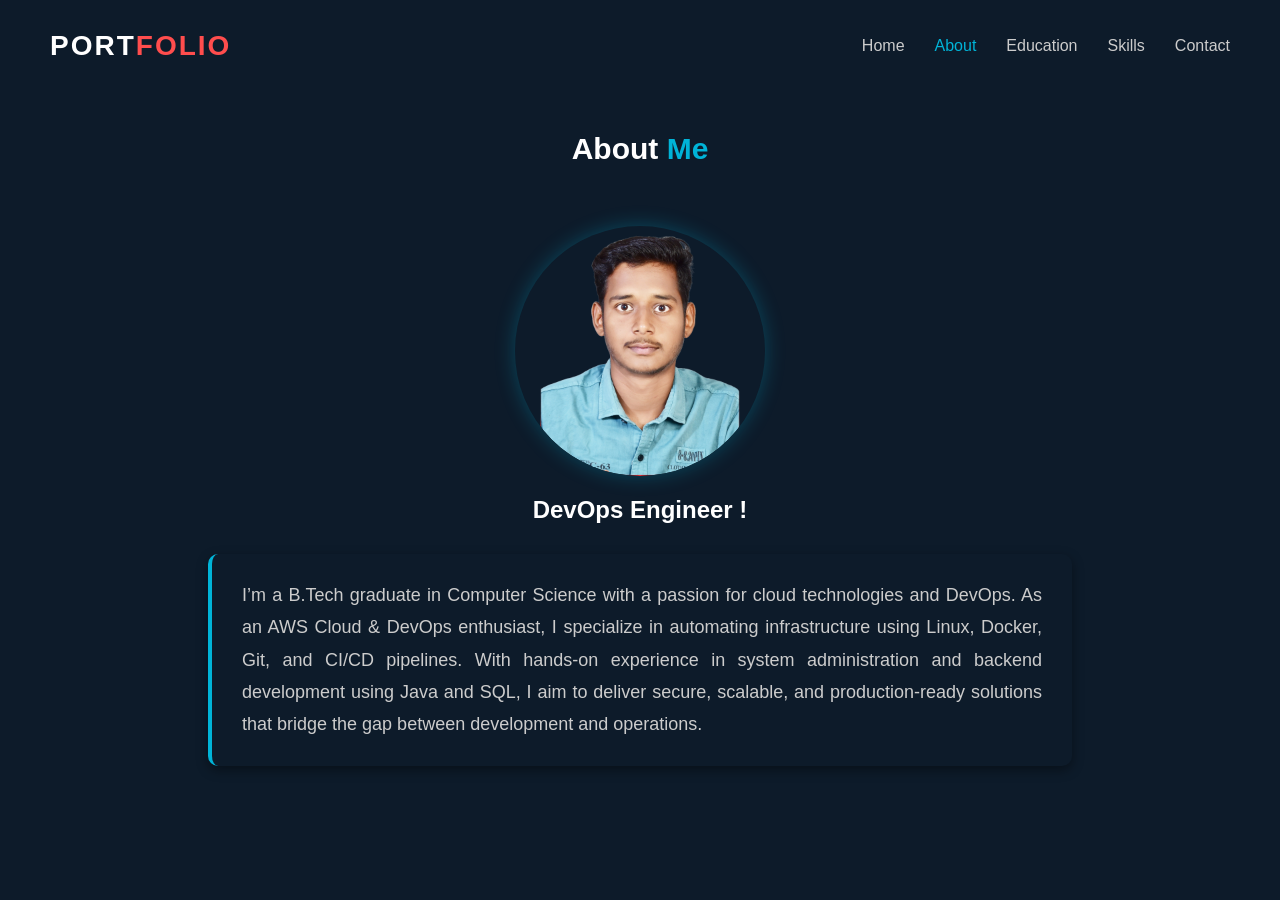
==== about.html @ 39f4a014 "added all file" ====
<!DOCTYPE html>
<html lang="en">

<head>
  <meta charset="UTF-8" />
  <meta name="viewport" content="width=device-width, initial-scale=1.0" />
  <title>About - Gaurav Pawar</title>
  <link rel="stylesheet" href="about.css" />
</head>

<body>
  <header>
    
    <div class="logo">
      <span class="white-text">PORT</span><span class="red-text">FOLIO</span>
    </div>

    <nav>
      <ul>
        <li><a href="index.html">Home</a></li>
        <li><a href="about.html" class="active">About</a></li>
        <li><a href="education.html">Education</a></li>
        <li><a href="skills.html">Skills</a></li>
        <li><a href="contact.html">Contact</a></li>
      </ul>
    </nav>
  </header>
  <main>
    <section class="hero">
      <div class="content">
        <h1><span class="about-word">About</span> <span class="me-word">Me</span></h1>

        <div class="image-container">
          <div class="image">
            <img src="assests/profile.png.png" alt="Profile" />
          </div>
        </div>

        <h2>DevOps Engineer !</h2>

        <p class="intro-summary">I’m a B.Tech graduate in Computer Science with a passion for cloud technologies and DevOps. As an AWS Cloud &
          DevOps enthusiast, I specialize in automating infrastructure using
          Linux, Docker, Git, and CI/CD pipelines. With hands-on experience in system administration and backend
          development using Java and SQL, I aim to deliver secure, scalable, and production-ready
          solutions that bridge the gap between development and operations.
        </p>

      </div>
    </section>
  </main>
  <script src="script.js"></script>
</body>

</html>
---- about.css ----
/* About.css */

/* General reset and background */
body {
  margin: 0;
  padding: 0;
  font-family: 'Segoe UI', Tahoma, Geneva, Verdana, sans-serif;
  background-color: #0d1b2a;
  color: #fff;
}

/* Header section */
header {
  display: flex;
  justify-content: space-between;
  align-items: center;
  padding: 30px 50px;
  background-color: #0d1b2a;
  position: sticky;
  top: 0; 
  z-index: 1000;
  /* box-shadow: 0 1px 6px rgba(0, 0, 0, 0.5);  */
}

.logo {
  font-size: 28px;
  font-weight: bold;
  color: #fff;
  margin-left: 0px; 
  text-align: left;
  letter-spacing: 2px;
}
.white-text {
  color: #ffffff;
}
.red-text {
  color: #ff4d4d; 
}

nav ul {
  list-style: none;
  display: flex;
  gap: 30px;
  padding-left: 0;
  margin: 0;
}

nav ul li a {
  text-decoration: none;
  color: #ccc;
  font-weight: 500;
  transition: color 0.3s ease;
}

nav ul li a.active,
nav ul li a:hover {
  color: #00b4d8;
}

/* Hero section on about page */
.hero {
  padding: 15px 50px;
  display: flex;
  justify-content: center;
  align-items: center;
  text-align: center;
  min-height: 10vh;
  background-color: #0d1b2a;
}
.hero h1 {
  font-size: 30px;
  margin-bottom: 40px;
}

/* h1 with highlighted color */
.about-word {
  color: #fff; 
  font-weight: bold;
}

.me-word {
  color: #00b4d8;
  font-weight: bold;
}


/* Paragraph under h1 */
/* About paragraph */
.hero p {
  max-width: 800px;
  margin: 30px auto 0;
  font-size: 18px;
  color: #ccc;
  line-height: 1.8;
  text-align: justify;
}

/* Updated image styling - Circular version */
.image-container {
  display: flex;
  justify-content: center;
  align-items: flex-start;  /* Aligns image to the top */
  padding-top: 20px;        /* Spacing from the top */
  background-color: #0d1b2a;
}

.image {
  width: 250px;
  height: 250px;
  border-radius: 50%;
  overflow: hidden;
  box-shadow: 0 0 20px rgba(0, 180, 216, 0.3);
  background-color: #0d1b2a;
  transition: transform 0.4s ease, box-shadow 0.4s ease;
  display: flex;
  align-items: center;
  justify-content: center;
}

.image img {
  width: 100%;
  height: 100%;
  object-fit: contain;
  border-radius: 50%;
}

.intro-summary {
  max-width: 900px;
  margin: 40px auto;
  padding: 25px 30px;
  /* background-color: #1b263b; */
  color: #ffffff;
  font-size: 16px;
  line-height: 1.8;
  border-left: 4px solid #00b4d8;
  border-radius: 10px;
  box-shadow: 0 4px 12px rgba(0, 0, 0, 0.4);
  text-align: justify;
}
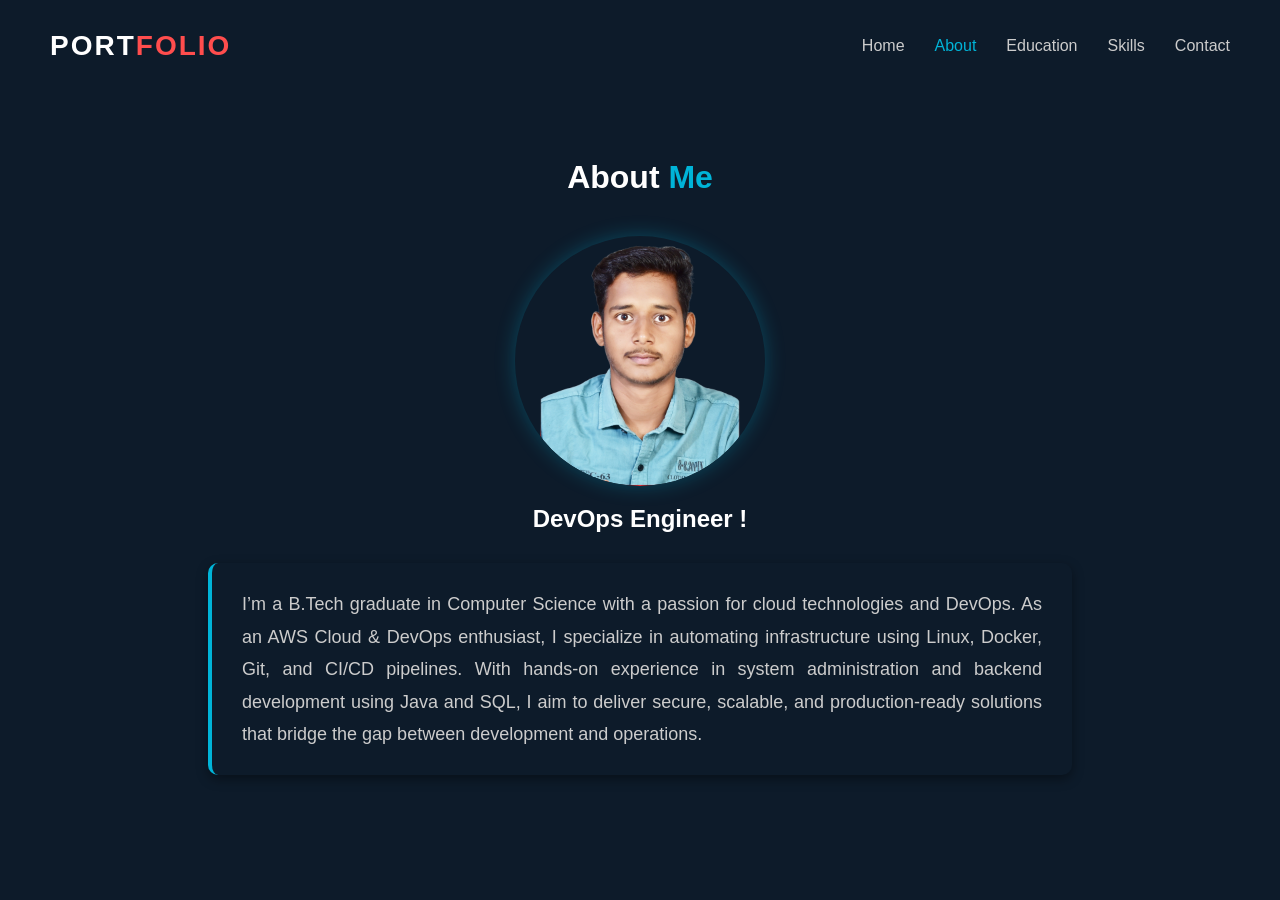
==== commit 71d95069: "added logo" ====
--- a/about.html
+++ b/about.html
@@ -5,6 +5,7 @@
   <meta charset="UTF-8" />
   <meta name="viewport" content="width=device-width, initial-scale=1.0" />
   <title>About - Gaurav Pawar</title>
+  <link rel="icon" type="image/png" href="assests/Gatling.png">
   <link rel="stylesheet" href="about.css" />
 </head>
 
--- a/about.css
+++ b/about.css
@@ -17,24 +17,25 @@
   padding: 30px 50px;
   background-color: #0d1b2a;
   position: sticky;
-  top: 0; 
+  top: 0;
   z-index: 1000;
-  /* box-shadow: 0 1px 6px rgba(0, 0, 0, 0.5);  */
 }
 
 .logo {
   font-size: 28px;
   font-weight: bold;
   color: #fff;
-  margin-left: 0px; 
+  margin-left: 0px;
   text-align: left;
   letter-spacing: 2px;
 }
+
 .white-text {
   color: #ffffff;
 }
+
 .red-text {
-  color: #ff4d4d; 
+  color: #ff4d4d;
 }
 
 nav ul {
@@ -57,24 +58,25 @@
   color: #00b4d8;
 }
 
-/* Hero section on about page */
+/* Hero section */
 .hero {
-  padding: 15px 50px;
-  display: flex;
-  justify-content: center;
+  padding: 40px 50px;
+  display: flex;
+  flex-direction: column;
   align-items: center;
   text-align: center;
-  min-height: 10vh;
-  background-color: #0d1b2a;
-}
+  background-color: #0d1b2a;
+}
+
+/* Heading */
 .hero h1 {
-  font-size: 30px;
-  margin-bottom: 40px;
-}
-
-/* h1 with highlighted color */
+  font-size: 32px;
+  margin-bottom: 20px;
+}
+
+/* Highlighted words */
 .about-word {
-  color: #fff; 
+  color: #fff;
   font-weight: bold;
 }
 
@@ -83,8 +85,6 @@
   font-weight: bold;
 }
 
-
-/* Paragraph under h1 */
 /* About paragraph */
 .hero p {
   max-width: 800px;
@@ -95,15 +95,16 @@
   text-align: justify;
 }
 
-/* Updated image styling - Circular version */
+/* Image container */
 .image-container {
   display: flex;
   justify-content: center;
-  align-items: flex-start;  /* Aligns image to the top */
-  padding-top: 20px;        /* Spacing from the top */
-  background-color: #0d1b2a;
-}
-
+  align-items: flex-start;
+  padding-top: 20px;
+  background-color: #0d1b2a;
+}
+
+/* Image styling */
 .image {
   width: 250px;
   height: 250px;
@@ -117,6 +118,11 @@
   justify-content: center;
 }
 
+.image:hover {
+  transform: scale(1.05);
+  box-shadow: 0 0 30px rgba(0, 180, 216, 0.6);
+}
+
 .image img {
   width: 100%;
   height: 100%;
@@ -124,11 +130,11 @@
   border-radius: 50%;
 }
 
+/* Intro summary box */
 .intro-summary {
   max-width: 900px;
   margin: 40px auto;
   padding: 25px 30px;
-  /* background-color: #1b263b; */
   color: #ffffff;
   font-size: 16px;
   line-height: 1.8;
@@ -136,4 +142,161 @@
   border-radius: 10px;
   box-shadow: 0 4px 12px rgba(0, 0, 0, 0.4);
   text-align: justify;
+}
+
+/* ---------- Responsive Design ---------- */
+
+@media (max-width: 1024px) {
+  header {
+    padding: 25px 30px;
+  }
+
+  .logo {
+    font-size: 24px;
+  }
+
+  nav ul {
+    gap: 20px;
+  }
+
+  .hero {
+    padding: 30px 30px;
+  }
+
+  .hero h1 {
+    font-size: 28px;
+  }
+
+  .hero p {
+    font-size: 16px;
+  }
+
+  .intro-summary {
+    font-size: 15px;
+    padding: 20px 25px;
+  }
+
+  .image {
+    width: 220px;
+    height: 220px;
+  }
+}
+
+@media (max-width: 768px) {
+  header {
+    flex-direction: column;
+    align-items: flex-start;
+    padding: 20px 25px;
+  }
+
+  .logo {
+    margin-bottom: 15px;
+    font-size: 22px;
+  }
+
+  nav ul {
+    flex-wrap: wrap;
+    gap: 15px;
+    justify-content: center;
+  }
+
+  .hero {
+    padding: 20px 20px;
+  }
+
+  .hero h1 {
+    font-size: 26px;
+  }
+
+  .hero p {
+    font-size: 15px;
+  }
+
+  .intro-summary {
+    padding: 18px 20px;
+    font-size: 14.5px;
+  }
+
+  .image-container {
+    order: -1;
+    margin-bottom: 20px;
+  }
+
+  .image {
+    width: 200px;
+    height: 200px;
+  }
+}
+
+@media (max-width: 480px) {
+  header {
+    padding: 30px;
+    flex-direction: column;
+    align-items: flex-start;
+  }
+
+  .logo {
+    font-size: 22px;
+    width: 100%;
+    margin-bottom: 10px;
+    text-align: left;
+  }
+
+  nav {
+    width: 100%;
+  }
+
+  nav ul {
+    display: flex;
+    flex-direction: row;
+    flex-wrap: wrap;
+    justify-content: flex-start;
+    gap: 15px;
+    padding-left: 0;
+    margin: 0;
+  }
+
+  nav ul li {
+    text-align: left;
+  }
+
+  nav ul li a {
+    font-size: 14px;
+  }
+
+  .hero {
+    flex-direction: column;
+  }
+
+  .hero h1 {
+    font-size: 24px;
+  }
+
+  .hero p {
+    font-size: 14px;
+    padding: 0 10px;
+  }
+
+  .intro-summary {
+  width: 90%;
+  max-width: 90%;
+  margin: 25px auto;
+  padding: 18px 16px;
+  font-size: 14px;
+  border-left: 4px solid #00b4d8;
+  border-radius: 8px;
+  line-height: 1.7;
+  text-align: justify;
+  box-shadow: 0 3px 8px rgba(0, 0, 0, 0.3);
+}
+
+  .image-container {
+    order: -1;
+    margin-bottom: 15px;
+  }
+
+  .image {
+    width: 160px;
+    height: 160px;
+  }
 }
